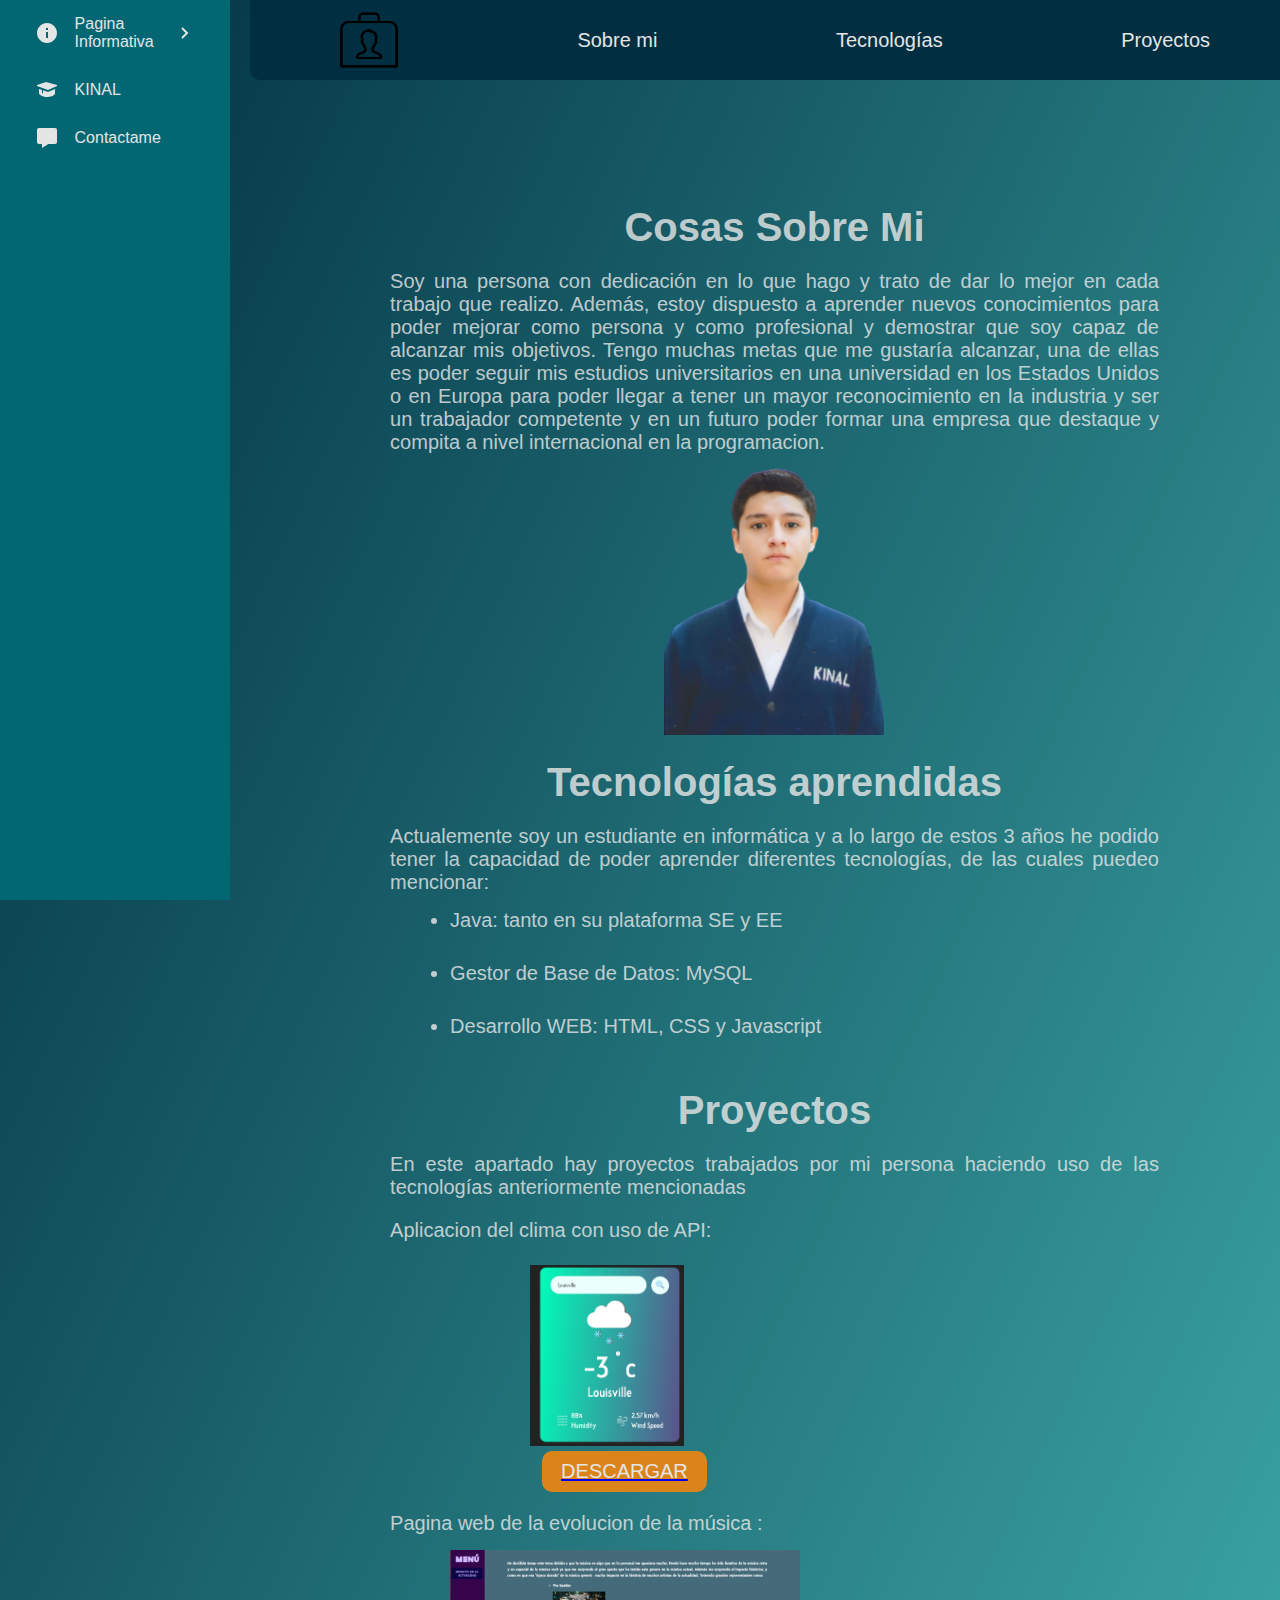
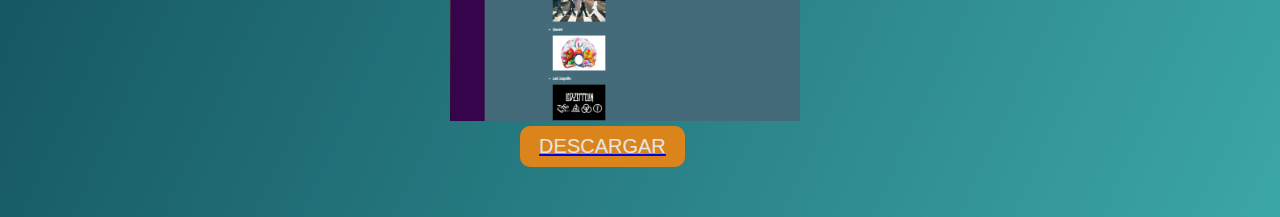
==== Pagina2/index.html @ 19e11cdd "Finalización del portafolio" ====
<!DOCTYPE html>
<html lang="en">

<head>
    <meta charset="UTF-8">
    <meta name="viewport" content="width=device-width, initial-scale=1.0">
    <link rel="icon" href="Resourses/icon.png">
    <link rel="stylesheet" href="Style/style.css">
    <title>Portafolio</title>
</head>

<body>
    <!-- Menú lateral -->
    <nav class="nav">
        <ul class="list">
            <li class="list__item list__item--click">
                <div class="list__buttom list__buttom--click">
                    <img src="Resourses/información.svg" class="list__img">
                    <a href="#" class="nav__link">Pagina Informativa</a>
                    <img src="Resourses/arrow.svg" class="list__arrow">
                </div>

                <ul class="list__show">
                    <li class="list__inside">
                        <a href="/Pagina1/index.html#origen" class="nav__link nav__link--inside">Origen</a>
                    </li>
                    <li class="list__inside">
                        <a href="/Pagina1/index.html#invasionBritanica" class="nav__link nav__link--inside">Invasión
                            Britanica</a>
                    </li>
                    <li class="list__inside">
                        <a href="/Pagina1/index.html#psicodelia" class="nav__link nav__link--inside">Psicodelia</a>
                    </li>
                    <li class="list__inside">
                        <a href="/Pagina1/index.html#hardRock" class="nav__link nav__link--inside">Hard Rock</a>
                    </li>
                    <li class="list__inside">
                        <a href="/Pagina1/index.html#britPop" class="nav__link nav__link--inside">Britpop</a>
                    </li>
                    <li class="list__inside">
                        <a href="/Pagina1/index.html#nuevoMilenio" class="nav__link nav__link--inside">Nueva era</a>
                    </li>
                </ul>
            </li>

            <li class="list__item">
                <div class="list__buttom">
                    <img src="Resourses/school.svg" class="list__img">
                    <a href="#" class="nav__link">KINAL</a>
                </div>
            </li>

            <li class="list__item">
                <div class="list__buttom">
                    <img src="Resourses/contactame.svg" class="list__img">
                    <a href="#" class="nav__link">Contactame</a>
                </div>
            </li>
    </nav>

    <!-- contenido general -->
    <div class="generalContainer">
        <!-- Header superior -->
        <header>
            <nav class="navbar">
                <ul class="icon">
                    <a href="#">
                        <img src="Resourses/icon.png" class="iconImg">
                    </a>
                </ul>
                <ul><a href="#sobreMi"><button>Sobre mi</button></a></ul>
                <ul><a href="#tecnologias"><button>Tecnologías</button></a></ul>
                <ul><a href="#proyectos"><button>Proyectos</button></a></ul>
            </nav>
        </header>

        <!-- cuerpo e información de la página -->
        <div class="cuerpo">

            <div class="info">
                <div class="sobreMi">
                    <div class="titleDiv" id="sobreMi">
                        <h1 class="title">
                            Cosas Sobre Mi
                        </h1>
                    </div>
                    <p>Soy una persona con dedicación en lo que hago y trato de dar lo mejor en cada
                        trabajo que realizo.
                        Además, estoy dispuesto a aprender nuevos conocimientos para poder mejorar como persona y como
                        profesional y demostrar que soy capaz de alcanzar mis objetivos.

                        Tengo muchas metas que me gustaría alcanzar, una de ellas es poder seguir mis estudios
                        universitarios en una universidad en los Estados Unidos o en Europa para poder llegar a tener un
                        mayor reconocimiento en la industria y ser un trabajador competente y en un futuro poder formar
                        una
                        empresa que destaque y compita a nivel internacional en la programacion.</p>
                    <section>
                        <img src="Resourses/FotoProgramador.png" alt="">
                    </section>
                </div>

                <div class="tecnologias">
                    <div class="titleDiv" id="tecnologias">
                        <h1 class="title">
                            Tecnologías aprendidas
                        </h1>
                    </div>
                    <p>
                        Actualemente soy un estudiante en informática y a lo largo de estos 3 años he podido tener la
                        capacidad de poder aprender diferentes tecnologías, de las cuales puedeo mencionar:
                    <ul>
                        <li>Java: tanto en su plataforma SE y EE</li>
                        <img src="https://miro.medium.com/v2/resize:fit:2560/1*2XrX0fP0htyTCah7AglTig.jpeg" alt="">
                        <li>Gestor de Base de Datos: MySQL</li>
                        <img src="https://2.bp.blogspot.com/-JEOK8HQUmAk/ToJl7hbNPPI/AAAAAAAABHg/0PtF6HdmF0I/s1600/mysql.jpg"
                            alt="">
                        <li>Desarrollo WEB: HTML, CSS y Javascript</li>
                        <img src="https://scontent.fgua2-2.fna.fbcdn.net/v/t39.30808-6/294143995_111014321682392_442066282773233453_n.png?_nc_cat=109&ccb=1-7&_nc_sid=efb6e6&_nc_ohc=0IkvQt-fM2UAX-F3RQt&_nc_ht=scontent.fgua2-2.fna&oh=00_AfArJ2fF8qHfGnodvy97yVM842HveMrjA2669nj8QLDz_Q&oe=65B937BA"
                            alt="">
                    </ul>
                    </p>
                </div>

                <div class="proyectos">
                    <div class="titleDiv" id="proyectos">
                        <h1 class="title">
                            Proyectos
                        </h1>
                    </div>
                    <p>
                        En este apartado hay proyectos trabajados por mi persona haciendo uso de las tecnologías
                        anteriormente mencionadas
                    </p>
                    <div class="App1">
                        <div>
                            <p>
                                Aplicacion del clima con uso de API: <br><br>
                            </p>
                            <img src="Resourses/WeatherApp.png" style="width: 20%" class="image1">
                        </div>
                        <div>
                            
                            <a download="WeatherApp" href="Projects/Weather App.zip">
                                <button class="downloadbtn" style="display:block; ">
                                    DESCARGAR
                                </button>
                            </a>
                        </div>
                    </div>
                    <div class="App2">
                        <div>
                            <p>Pagina web de la evolucion de la música : </p>
                            <img src="Resourses/EvolucionMusical.png" style="width: 350px;" class="image2">
                        </div>
                        <div>
                            
                            <a download="Evolución Musical" href="Projects/Página html.zip">
                                <button class="downloadbtn" style="display: block; margin-left: 130px;">
                                    DESCARGAR
                                </button>
                            </a>
                                
                        </div>
                    </div>
                </div>

            </div>
        </div>


    </div>

    <script src="Logic/logic.js"></script>
</body>

</html>
---- Pagina2/Style/style.css ----
@import url('https://fonts.cdnfonts.com/css/nairi');

* {
    box-sizing: border-box;
    margin: 0;
    padding: 0;
    scroll-behavior: smooth;
    scroll-margin-top: 100px;
}

body {
    height: auto;
    font-family: 'Nairi', sans-serif;
    background: rgb(1, 46, 64);
    background: linear-gradient(115deg, rgba(1, 46, 64, 1) 0%, rgba(60, 166, 166, 1) 100%);
    background-repeat: no-repeat;
}

/* estilo navbar superior */
.generalContainer{
    padding-left: 269px;
}
.navbar {
    flex-grow: 1;
    flex-wrap: wrap;
    flex-flow: row;
    background-color: #012E40;
    display: flex;
    justify-content: space-around;
    align-items: center;
    width: 82%;
    position: fixed;
    top: 0;
    z-index: 2000;
    border-radius: 0 0 10px 10px;
}

button {
    background-color: transparent;
    cursor: pointer;
    color: #e4e5e5;
    font-size: 20px;
    border: none;
    border-radius: 20px 40px 20px 40px;
}

.icon section {
    width: 15%;
    height: auto;
}

.icon .iconImg {
    width: 60px;
    opacity: 100;
    display: flex;
    justify-content: start;
    align-items: start;
    padding: 10px 0 10px 0;
}

header {
    display: flex;
    justify-content: center;
    align-items: center;
}

/* estilo navbar lateral */
.nav{
    width: 300px;
}

.nav__link{
    color: #e4e5e5;
    display: block;
    padding: 15px 0;
    text-decoration: none;
    text-align: justify;
}

.nav__link--inside{
    border-radius: 6px;
    padding-left: 20px;
    text-align: left;
}

.nav__link--inside:hover{
    background: rgba(147, 217, 217, 0.427);
}

.list{
    position: fixed;
    width: 18%;
    height: 100vh;
    display: flex;
    justify-content: start;
    flex-direction: column;
    background: #026773 ;
    z-index: 9999;
}

.list__item{
    list-style: none;
    width: 100%;
    text-align: center;
    overflow: hidden;
}

.list__item--click{
    cursor: pointer;
}

.list__buttom{
    display: flex;
    align-items: center;
    gap: 1em;
    width: 70%;
    margin: 0 auto;
}

.arrow .list__arrow{
    transform: rotate(90deg);
}

.list__arrow{
    margin-left: auto;
    transition: transform .3s;
}

.list__show{
    width: 80%;
    margin-left: auto;
    border-left: 2px solid #F2E3D5;
    list-style: none;
    transition: height .4s;
    height: 0;
}

/* Estilo del cuerpo */
.cuerpo{
    display: flex;
    flex-direction: column;
    align-items: center;
    justify-content: center;
    padding-top: 100px;
    color: #e4e5e5d3;
}

.titleDiv{
    display: flex;
    justify-content: center;
    padding: 5px 0 20px 0;
}

.sobreMi{
    margin-top: 50px;
}
.info{
    margin-top: 30px;
    margin-bottom: 30px;
    display: block;
    align-items: start;
    justify-content: center;
    width: 80%;
    height: auto;
    color: #e4e5e5d3;
    font-size: 20px;
    padding: 20px;
    overflow: hidden;
    position: relative;
    text-align: justify;
}

.info img{
    width: 220px;
}

.info section{
    display: flex;
    justify-content: center;
    padding-bottom: 20px;
}

.tecnologias p{
    margin-bottom: 15px;
}

.tecnologias ul{
    margin-left: 60px;
}

.tecnologias ul img{
    margin: 15px 0 10px 45px;
    transition: all .5s;
    &:hover{
        width: 30%;
    }
}

.App1 p{
    margin-top: 20px;
}

.image1{
    margin-left: 140px;
}

.App1 button{
    display: block;
    margin-left:152px;
    background-color: #dc841c;
    padding: 9px 19px;
    border-radius: 10px;
    border: none;
    text-decoration: none;
    cursor: pointer;
}

.App2 p{
    margin-top: 20px;
}

.App2 button{
    display: flex;
    align-content: center;
    background-color: #dc841c;
    padding: 9px 19px;
    border-radius: 10px;
    border: none;
    text-decoration: none;
    cursor: pointer;
}

.image2{
    margin: 15px 0 0 60px;
}
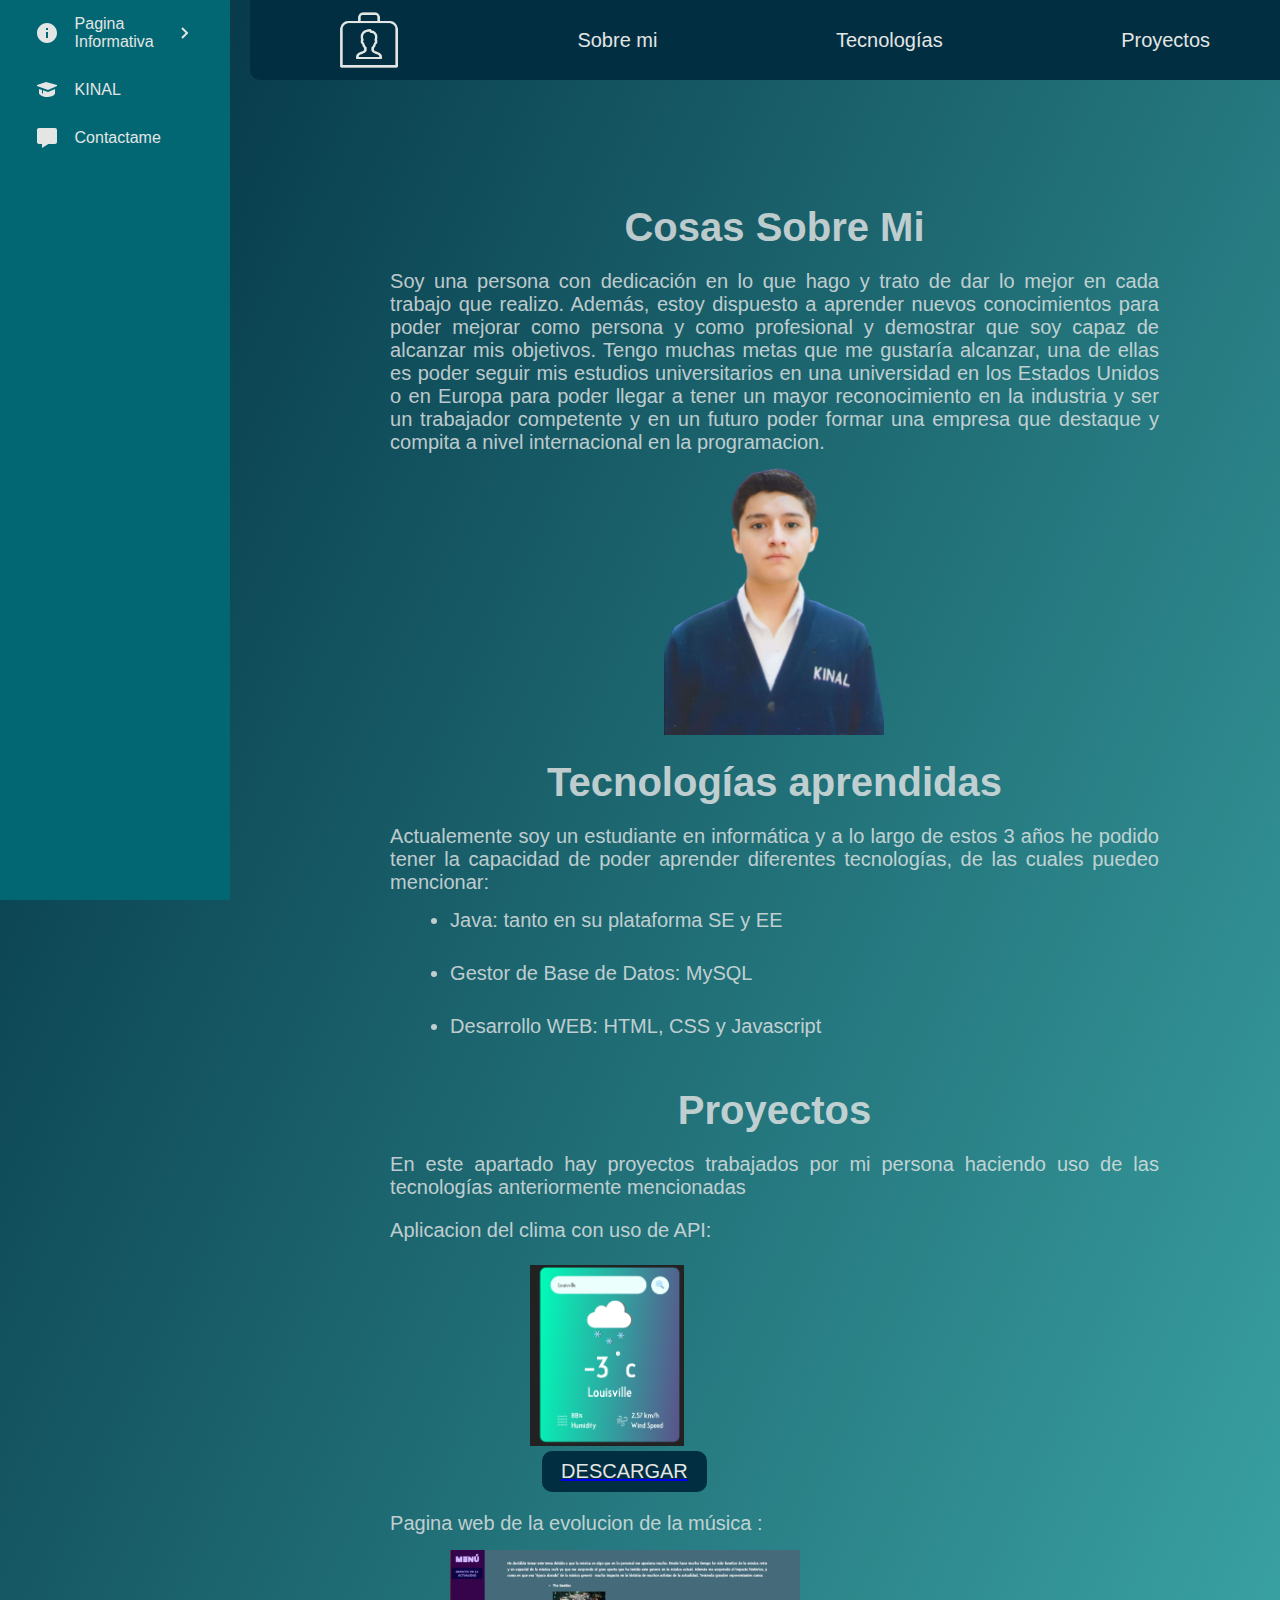
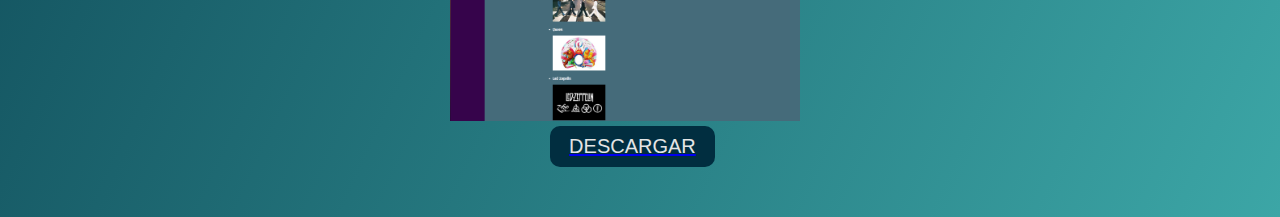
==== commit 28182e4d: "Creación de la pagina de kinal incluyendo navbar lateral" ====
--- a/Pagina2/index.html
+++ b/Pagina2/index.html
@@ -4,7 +4,7 @@
 <head>
     <meta charset="UTF-8">
     <meta name="viewport" content="width=device-width, initial-scale=1.0">
-    <link rel="icon" href="Resourses/icon.png">
+    <link rel="icon" href="/Pagina2/Resourses/icon.png">
     <link rel="stylesheet" href="Style/style.css">
     <title>Portafolio</title>
 </head>
@@ -46,7 +46,7 @@
             <li class="list__item">
                 <div class="list__buttom">
                     <img src="Resourses/school.svg" class="list__img">
-                    <a href="#" class="nav__link">KINAL</a>
+                    <a href="/Pagina3/index3.html" class="nav__link">KINAL</a>
                 </div>
             </li>
 
@@ -140,7 +140,7 @@
                         </div>
                         <div>
                             
-                            <a download="WeatherApp" href="Projects/Weather App.zip">
+                            <a download="WeatherApp" href="Resourses/Projects/Weather App.zip">
                                 <button class="downloadbtn" style="display:block; ">
                                     DESCARGAR
                                 </button>
@@ -154,8 +154,8 @@
                         </div>
                         <div>
                             
-                            <a download="Evolución Musical" href="Projects/Página html.zip">
-                                <button class="downloadbtn" style="display: block; margin-left: 130px;">
+                            <a download="Evolución Musical" href="/Pagina2/Resourses/Projects/Página html.zip">
+                                <button class="downloadbtn">    
                                     DESCARGAR
                                 </button>
                             </a>
--- a/Pagina2/Style/style.css
+++ b/Pagina2/Style/style.css
@@ -207,7 +207,7 @@
 .App1 button{
     display: block;
     margin-left:152px;
-    background-color: #dc841c;
+    background-color: #012E40;
     padding: 9px 19px;
     border-radius: 10px;
     border: none;
@@ -222,12 +222,13 @@
 .App2 button{
     display: flex;
     align-content: center;
-    background-color: #dc841c;
+    background-color: #012E40;
     padding: 9px 19px;
     border-radius: 10px;
     border: none;
     text-decoration: none;
     cursor: pointer;
+    margin-left:160px;    
 }
 
 .image2{
